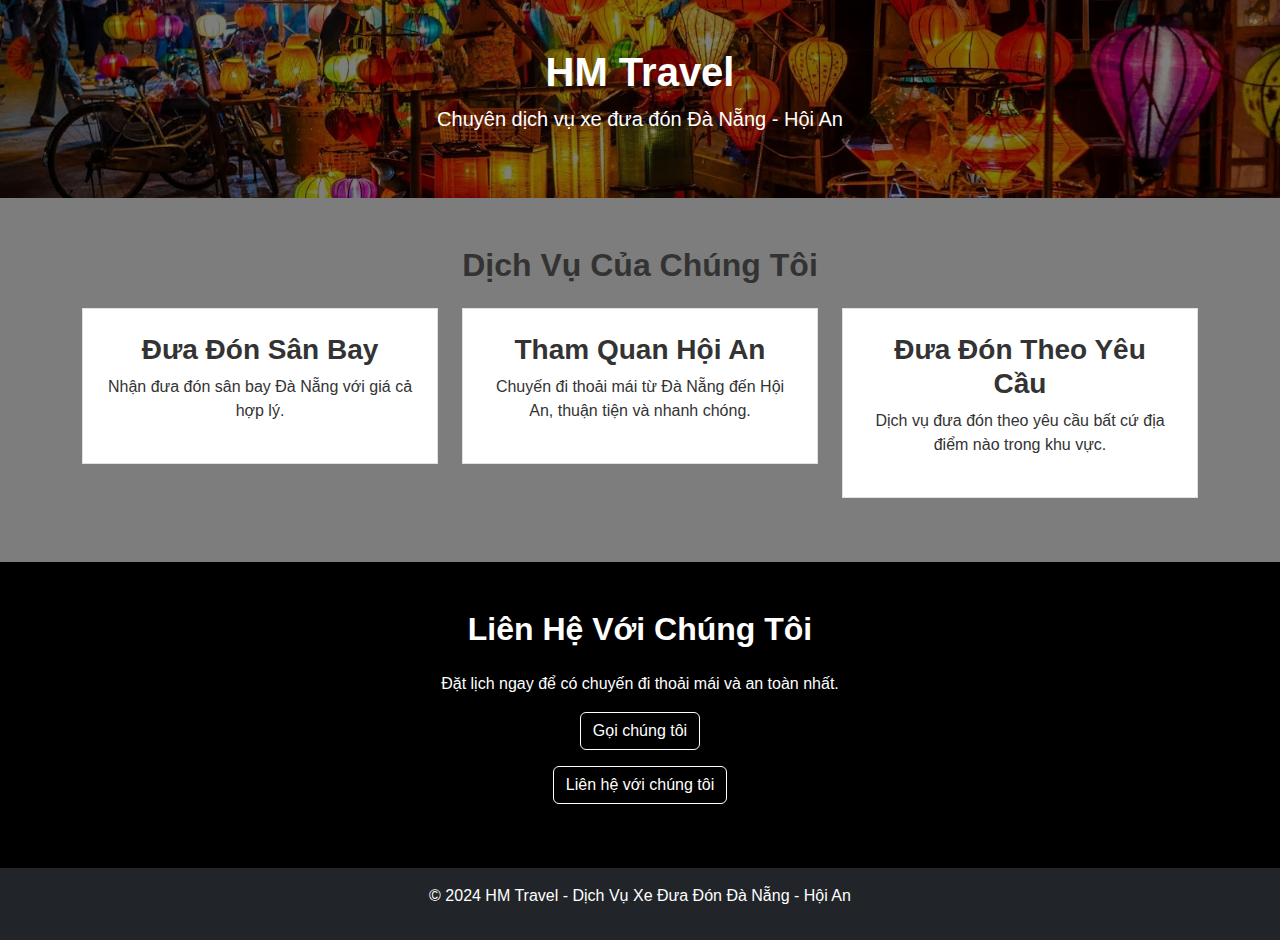
==== index.html @ accbdbf2 "add landing page to github" ====
<!DOCTYPE html>
<html lang="en">
<head>
    <meta charset="UTF-8">
    <meta name="viewport" content="width=device-width, initial-scale=1.0">
    <meta http-equiv="X-UA-Compatible" content="ie=edge">
    <title>HM Travel - Dịch vụ đưa đón Hội An</title>
    <link href="https://cdn.jsdelivr.net/npm/bootstrap@5.3.0-alpha1/dist/css/bootstrap.min.css" rel="stylesheet">
    <link rel="stylesheet" href="style.css">
</head>
<body>

    <!-- Header Section -->
    <header class="text-center bg-black text-white py-5 header-section">
        <div class="container">
            <h1>HM Travel</h1>
            <p class="lead">Chuyên dịch vụ xe đưa đón Đà Nẵng - Hội An</p>
        </div>
    </header>

    <!-- Services Section -->
    <section class="my-5 text-center">
        <div class="container">
            <h2 class="mb-4">Dịch Vụ Của Chúng Tôi</h2>
            <div class="row">
                <div class="col-md-4 mb-3">
                    <div class="service-box border p-4">
                        <h3>Đưa Đón Sân Bay</h3>
                        <p>Nhận đưa đón sân bay Đà Nẵng với giá cả hợp lý.</p>
                    </div>
                </div>
                <div class="col-md-4 mb-3">
                    <div class="service-box border p-4">
                        <h3>Tham Quan Hội An</h3>
                        <p>Chuyến đi thoải mái từ Đà Nẵng đến Hội An, thuận tiện và nhanh chóng.</p>
                    </div>
                </div>
                <div class="col-md-4 mb-3">
                    <div class="service-box border p-4">
                        <h3>Đưa Đón Theo Yêu Cầu</h3>
                        <p>Dịch vụ đưa đón theo yêu cầu bất cứ địa điểm nào trong khu vực.</p>
                    </div>
                </div>
            </div>
        </div>
    </section>

    <!-- Contact Section -->
    <section class="bg-black text-white text-center py-5">
        <div class="container">
            <h2 class="mb-4">Liên Hệ Với Chúng Tôi</h2>
            <p>Đặt lịch ngay để có chuyến đi thoải mái và an toàn nhất.</p>
            <p><a class="btn btn-outline-light" href="tel:0974.597.614">Gọi chúng tôi</a></p>
            <p><a class="btn btn-outline-light" href="https://www.facebook.com/profile.php?id=61564653133735">Liên hệ với chúng tôi</a></p>
        </div>
    </section>

    <!-- Footer Section -->
    <footer class="text-center py-3 bg-dark text-white">
        <div class="container">
            <p>&copy; 2024 HM Travel - Dịch Vụ Xe Đưa Đón Đà Nẵng - Hội An</p>
        </div>
    </footer>

    <script src="https://cdn.jsdelivr.net/npm/bootstrap@5.3.0-alpha1/dist/js/bootstrap.bundle.min.js"></script>
    <script src="script.js"></script>
</body>
</html>
---- style.css ----
body {
    font-family: Arial, sans-serif;
    background-color: #7d7d7d;
    color: #333;
}

h1, h2, h3 {
    font-weight: bold;
}

.service-box {
    background-color: #fff;
    transition: transform 0.3s ease-in-out;
}

.service-box:hover {
    transform: translateY(-10px);
}

.btn-outline-light {
    border-color: #fff;
    color: #fff;
}

.btn-outline-light:hover {
    background-color: #fff;
    color: #000;
}
.header-section {
    background-image: url('anh.jpg'); /* Đường dẫn đến hình ảnh */
    background-size: cover;  /* Đảm bảo hình nền bao phủ toàn bộ khu vực */
    background-position: center; /* Căn giữa hình nền */
    position: relative;
    color: #fff;  /* Màu chữ trắng để dễ đọc trên nền đen */
}

.header-section::before {
    content: '';
    position: absolute;
    top: 0;
    left: 0;
    width: 100%;
    height: 100%;
    background: rgba(0, 0, 0, 0.5); /* Lớp phủ đen với độ trong suốt */
    filter: blur(50%) saturate(50%); /* Hiệu ứng làm mờ và giảm saturation */
    z-index: 1;
}

.header-section .container {
    position: relative;
    z-index: 2;
}
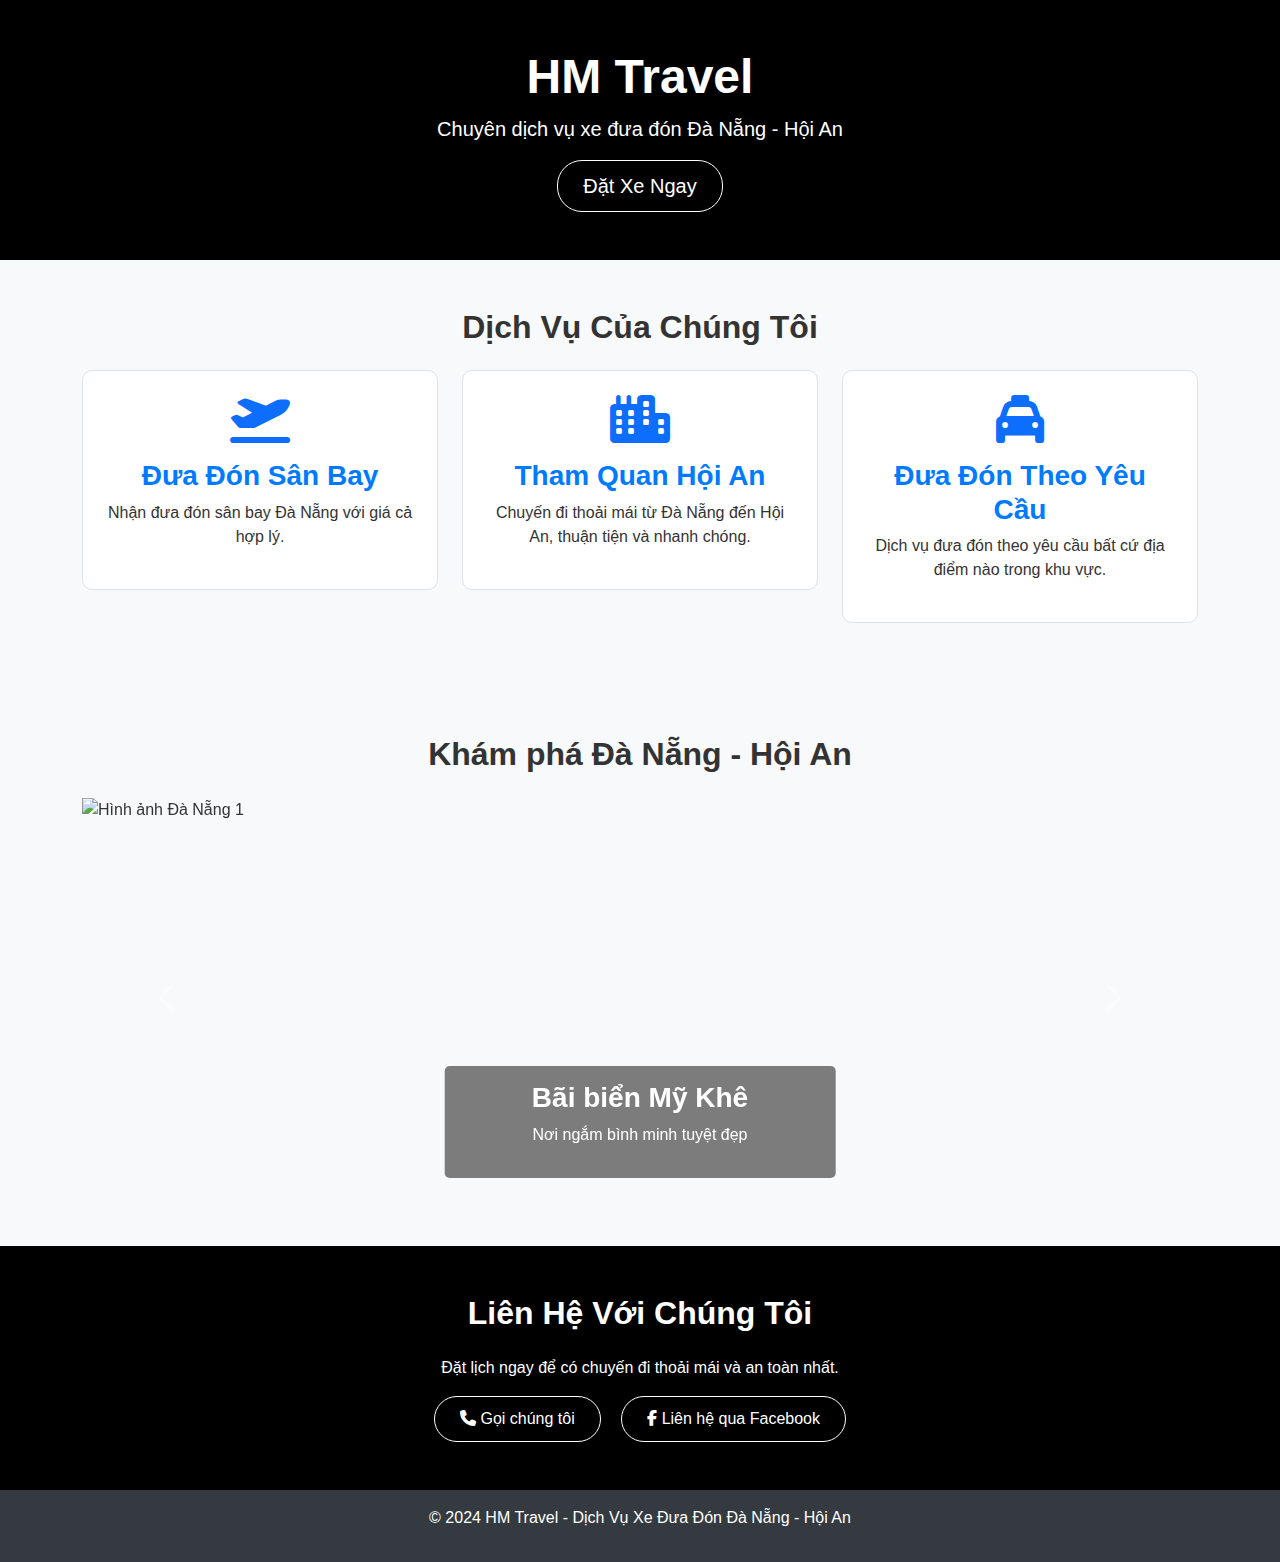
==== commit 02f81b15: "fix giao dien" ====
--- a/index.html
+++ b/index.html
@@ -6,37 +6,101 @@
     <meta http-equiv="X-UA-Compatible" content="ie=edge">
     <title>HM Travel - Dịch vụ đưa đón Hội An</title>
     <link href="https://cdn.jsdelivr.net/npm/bootstrap@5.3.0-alpha1/dist/css/bootstrap.min.css" rel="stylesheet">
-    <link rel="stylesheet" href="style.css">
+    <link rel="stylesheet" href="https://cdnjs.cloudflare.com/ajax/libs/font-awesome/6.3.0/css/all.min.css">
+    <link rel="stylesheet" href="style.css"> 
+    <style>
+        /*  Custom CSS - Thay đổi style.css thành tên file CSS của bạn */
+        body {
+            font-family: 'Arial', sans-serif;
+            font-family: 'Arial', sans-serif;
+            background-color: #f8f9fa; /* Màu nền xám nhạt mặc định */
+            background-image: url('https://images.unsplash.com/photo-1519061994362-22b7a68e091d?ixlib=rb-4.0.3&ixid=MnwxMjA3fDB8MHxzZWFyY2h8MTF8fGJhY2tncm91bmR8ZW58MHx8MHx8&auto=format&fit=crop&w=500&q=60'); /* Thay thế bằng hình ảnh background của bạn */
+            background-size: cover; 
+            background-attachment: fixed; /* Giữ cố định background khi cuộn */
+        }
+
+        .header-section {
+            background-image: url('https://images.unsplash.com/photo-1508615039623-a25605d2b022?ixlib=rb-4.0.3&ixid=MnwxMjA3fDB8MHxwaG90by1wYWdlfHx8fGVufDB8fHx8&auto=format&fit=crop&w=1170&q=80'); /* Thay thế bằng hình ảnh header của bạn */
+            background-size: cover;
+            background-position: center;
+        }
+
+        .header-section h1 {
+            font-size: 3em;
+            font-weight: bold;
+            text-shadow: 2px 2px 4px rgba(0,0,0,0.5);
+        }
+
+        .service-box {
+            transition: all 0.3s ease;
+            border-radius: 10px;
+        }
+
+        .service-box:hover {
+            transform: translateY(-10px);
+            box-shadow: 0px 5px 10px rgba(0,0,0,0.2);
+        }
+
+        .service-box h3 {
+            color: #007bff;
+        }
+
+        .btn-outline-light {
+            border-radius: 25px;
+            padding: 10px 25px;
+        }
+
+        .bg-dark {
+            background-color: #343a40!important;
+        }
+
+        /* Carousel Styles */
+        #imageCarousel .carousel-item img {
+            height: 400px; /* Điều chỉnh chiều cao theo ý muốn */
+            object-fit: cover; 
+        }
+
+        .carousel-caption {
+            background: rgba(0, 0, 0, 0.5);
+            bottom: 20px;
+            left: 50%;
+            transform: translateX(-50%);
+            padding: 15px 30px;
+            border-radius: 5px;
+        }
+    </style>
 </head>
 <body>
 
-    <!-- Header Section -->
     <header class="text-center bg-black text-white py-5 header-section">
         <div class="container">
             <h1>HM Travel</h1>
             <p class="lead">Chuyên dịch vụ xe đưa đón Đà Nẵng - Hội An</p>
+            <a href="#contact" class="btn btn-outline-light btn-lg">Đặt Xe Ngay</a> 
         </div>
     </header>
 
-    <!-- Services Section -->
-    <section class="my-5 text-center">
+    <section class="my-5 text-center" id="services">
         <div class="container">
             <h2 class="mb-4">Dịch Vụ Của Chúng Tôi</h2>
             <div class="row">
                 <div class="col-md-4 mb-3">
                     <div class="service-box border p-4">
+                        <i class="fas fa-plane-departure fa-3x mb-3 text-primary"></i> 
                         <h3>Đưa Đón Sân Bay</h3>
                         <p>Nhận đưa đón sân bay Đà Nẵng với giá cả hợp lý.</p>
                     </div>
                 </div>
                 <div class="col-md-4 mb-3">
                     <div class="service-box border p-4">
+                        <i class="fas fa-city fa-3x mb-3 text-primary"></i> 
                         <h3>Tham Quan Hội An</h3>
                         <p>Chuyến đi thoải mái từ Đà Nẵng đến Hội An, thuận tiện và nhanh chóng.</p>
                     </div>
                 </div>
                 <div class="col-md-4 mb-3">
                     <div class="service-box border p-4">
+                        <i class="fas fa-taxi fa-3x mb-3 text-primary"></i> 
                         <h3>Đưa Đón Theo Yêu Cầu</h3>
                         <p>Dịch vụ đưa đón theo yêu cầu bất cứ địa điểm nào trong khu vực.</p>
                     </div>
@@ -45,24 +109,54 @@
         </div>
     </section>
 
-    <!-- Contact Section -->
-    <section class="bg-black text-white text-center py-5">
+    <!-- Hình ảnh đẹp về Đà Nẵng & Hội An -->
+    <section class="py-5">
+        <div class="container">
+            <h2 class="text-center mb-4">Khám phá Đà Nẵng - Hội An</h2>
+            <div id="imageCarousel" class="carousel slide" data-bs-ride="carousel">
+                <div class="carousel-inner">
+                    <div class="carousel-item active" data-bs-interval="3000"> 
+                        <img src="https://danangsensetravel.com/view/at_bai-bien-my-khe_4d8b7a4c9cf4b945b89cf4dd5258ebdd.jpg" class="d-block w-100" alt="Hình ảnh Đà Nẵng 1">
+                        <div class="carousel-caption">
+                            <h3>Bãi biển Mỹ Khê</h3>
+                            <p>Nơi ngắm bình minh tuyệt đẹp</p>
+                        </div>
+                    </div>
+                    <div class="carousel-item" data-bs-interval="3000">
+                        <img src="anh.jpg" class="d-block w-100" alt="Hình ảnh Hội An 1">
+                        <div class="carousel-caption">
+                            <h3>Phố cổ Hội An</h3>
+                            <p>Lung linh sắc màu truyền thống</p>
+                        </div>
+                    </div>
+                    </div>
+                <button class="carousel-control-prev" type="button" data-bs-target="#imageCarousel" data-bs-slide="prev">
+                    <span class="carousel-control-prev-icon" aria-hidden="true"></span>
+                    <span class="visually-hidden">Previous</span>
+                </button>
+                <button class="carousel-control-next" type="button" data-bs-target="#imageCarousel" data-bs-slide="next">
+                    <span class="carousel-control-next-icon" aria-hidden="true"></span>
+                    <span class="visually-hidden">Next</span>
+                </button>
+            </div>
+        </div>
+    </section>
+
+    <section class="bg-black text-white text-center py-5" id="contact">
         <div class="container">
             <h2 class="mb-4">Liên Hệ Với Chúng Tôi</h2>
             <p>Đặt lịch ngay để có chuyến đi thoải mái và an toàn nhất.</p>
-            <p><a class="btn btn-outline-light" href="tel:0974.597.614">Gọi chúng tôi</a></p>
-            <p><a class="btn btn-outline-light" href="https://www.facebook.com/profile.php?id=61564653133735">Liên hệ với chúng tôi</a></p>
+            <a href="tel:0974.597.614" class="btn btn-outline-light me-3"><i class="fas fa-phone"></i> Gọi chúng tôi</a>
+            <a href="https://www.facebook.com/profile.php?id=61564653133735" class="btn btn-outline-light"><i class="fab fa-facebook-f"></i> Liên hệ qua Facebook</a>
         </div>
     </section>
 
-    <!-- Footer Section -->
     <footer class="text-center py-3 bg-dark text-white">
         <div class="container">
-            <p>&copy; 2024 HM Travel - Dịch Vụ Xe Đưa Đón Đà Nẵng - Hội An</p>
+            <p>© 2024 HM Travel - Dịch Vụ Xe Đưa Đón Đà Nẵng - Hội An</p>
         </div>
     </footer>
 
     <script src="https://cdn.jsdelivr.net/npm/bootstrap@5.3.0-alpha1/dist/js/bootstrap.bundle.min.js"></script>
-    <script src="script.js"></script>
 </body>
-</html>
+</html>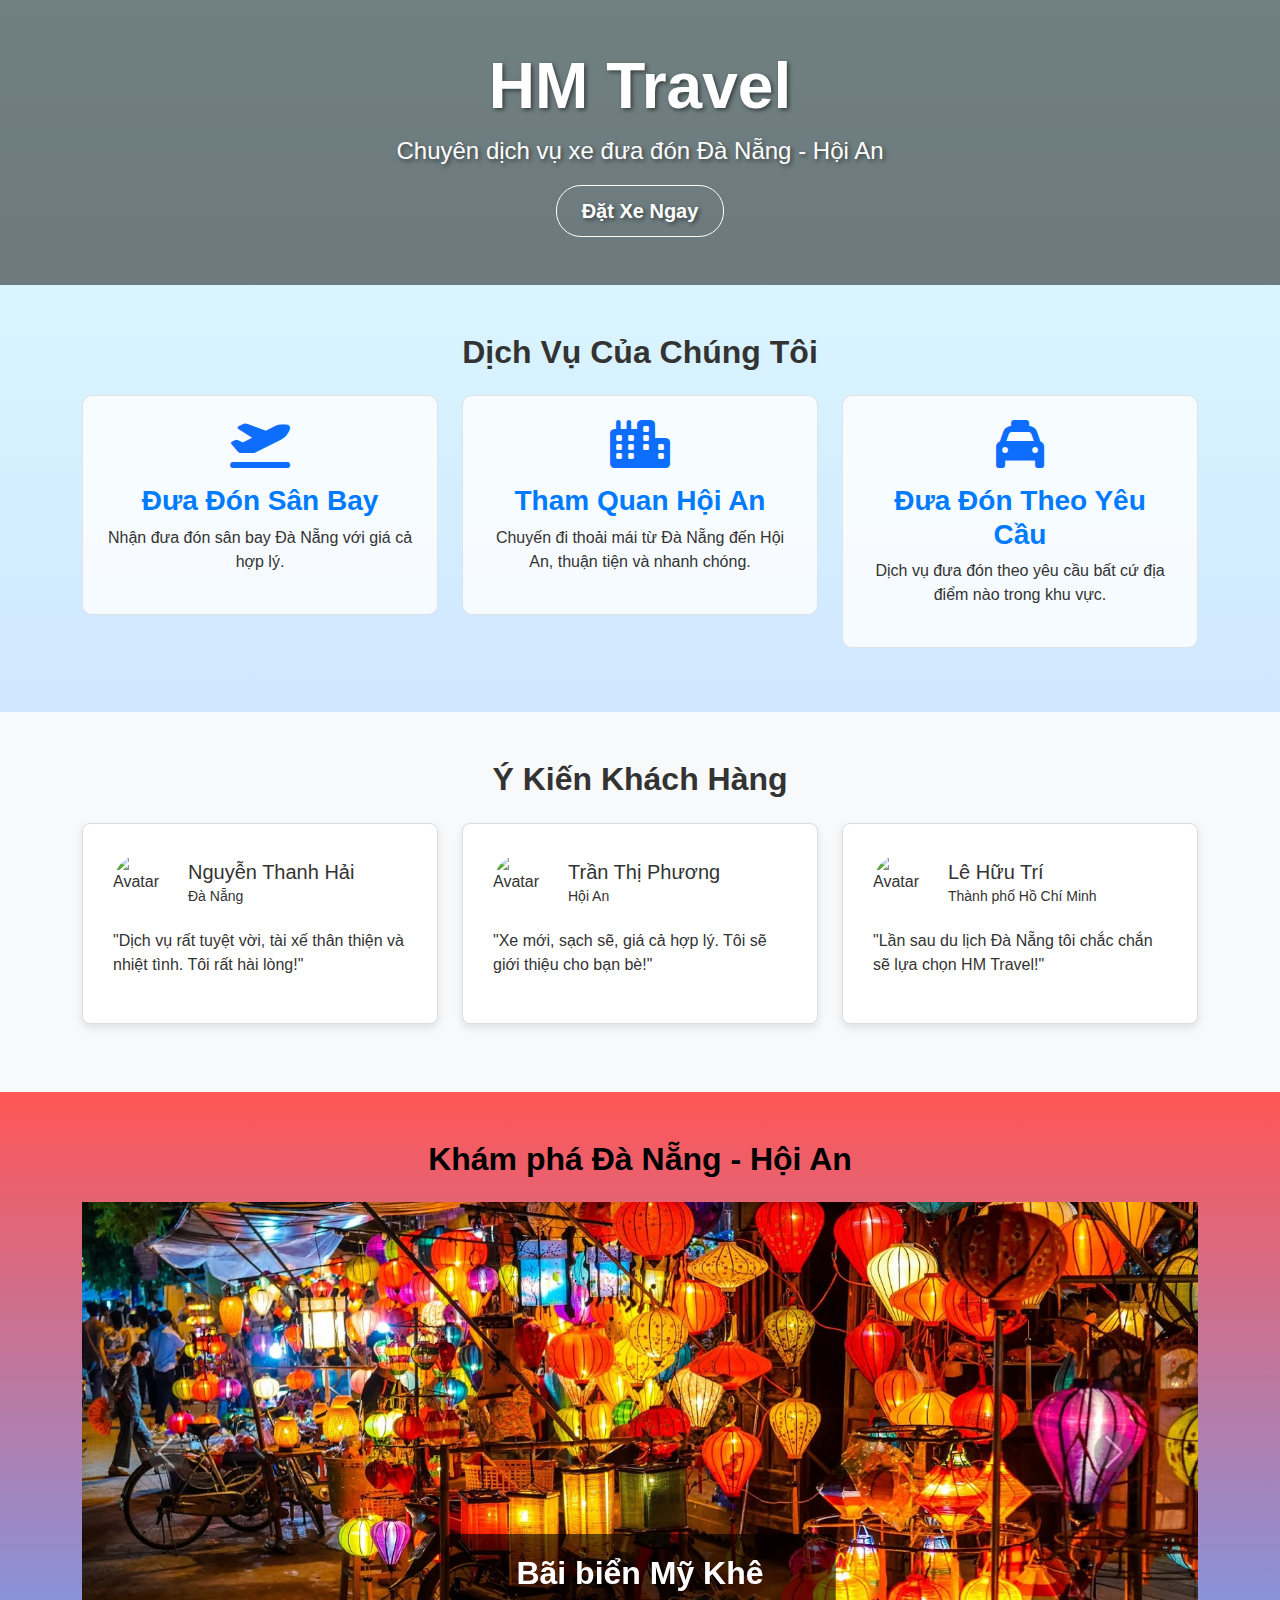
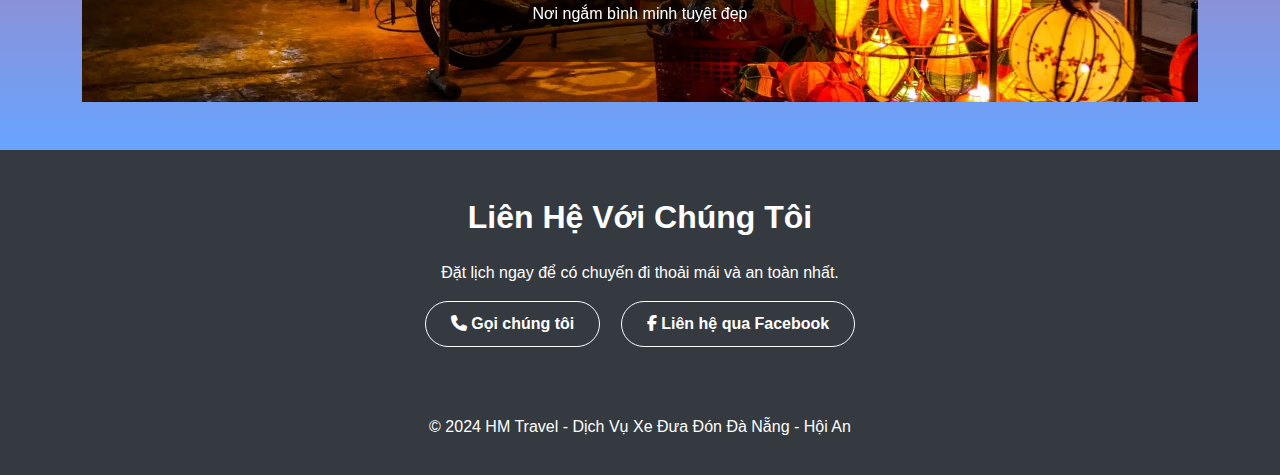
==== commit 2ed70df9: "Fix giao dien - them anh - them hover va response" ====
--- a/index.html
+++ b/index.html
@@ -8,71 +8,10 @@
     <link href="https://cdn.jsdelivr.net/npm/bootstrap@5.3.0-alpha1/dist/css/bootstrap.min.css" rel="stylesheet">
     <link rel="stylesheet" href="https://cdnjs.cloudflare.com/ajax/libs/font-awesome/6.3.0/css/all.min.css">
     <link rel="stylesheet" href="style.css"> 
-    <style>
-        /*  Custom CSS - Thay đổi style.css thành tên file CSS của bạn */
-        body {
-            font-family: 'Arial', sans-serif;
-            font-family: 'Arial', sans-serif;
-            background-color: #f8f9fa; /* Màu nền xám nhạt mặc định */
-            background-image: url('https://images.unsplash.com/photo-1519061994362-22b7a68e091d?ixlib=rb-4.0.3&ixid=MnwxMjA3fDB8MHxzZWFyY2h8MTF8fGJhY2tncm91bmR8ZW58MHx8MHx8&auto=format&fit=crop&w=500&q=60'); /* Thay thế bằng hình ảnh background của bạn */
-            background-size: cover; 
-            background-attachment: fixed; /* Giữ cố định background khi cuộn */
-        }
-
-        .header-section {
-            background-image: url('https://images.unsplash.com/photo-1508615039623-a25605d2b022?ixlib=rb-4.0.3&ixid=MnwxMjA3fDB8MHxwaG90by1wYWdlfHx8fGVufDB8fHx8&auto=format&fit=crop&w=1170&q=80'); /* Thay thế bằng hình ảnh header của bạn */
-            background-size: cover;
-            background-position: center;
-        }
-
-        .header-section h1 {
-            font-size: 3em;
-            font-weight: bold;
-            text-shadow: 2px 2px 4px rgba(0,0,0,0.5);
-        }
-
-        .service-box {
-            transition: all 0.3s ease;
-            border-radius: 10px;
-        }
-
-        .service-box:hover {
-            transform: translateY(-10px);
-            box-shadow: 0px 5px 10px rgba(0,0,0,0.2);
-        }
-
-        .service-box h3 {
-            color: #007bff;
-        }
-
-        .btn-outline-light {
-            border-radius: 25px;
-            padding: 10px 25px;
-        }
-
-        .bg-dark {
-            background-color: #343a40!important;
-        }
-
-        /* Carousel Styles */
-        #imageCarousel .carousel-item img {
-            height: 400px; /* Điều chỉnh chiều cao theo ý muốn */
-            object-fit: cover; 
-        }
-
-        .carousel-caption {
-            background: rgba(0, 0, 0, 0.5);
-            bottom: 20px;
-            left: 50%;
-            transform: translateX(-50%);
-            padding: 15px 30px;
-            border-radius: 5px;
-        }
-    </style>
 </head>
 <body>
 
-    <header class="text-center bg-black text-white py-5 header-section">
+    <header class="text-center text-white py-5 header-section">
         <div class="container">
             <h1>HM Travel</h1>
             <p class="lead">Chuyên dịch vụ xe đưa đón Đà Nẵng - Hội An</p>
@@ -108,25 +47,87 @@
             </div>
         </div>
     </section>
-
-    <!-- Hình ảnh đẹp về Đà Nẵng & Hội An -->
-    <section class="py-5">
+    <section id="testimonials" class="py-5">
         <div class="container">
-            <h2 class="text-center mb-4">Khám phá Đà Nẵng - Hội An</h2>
+            <h2 class="text-center mb-4">Ý Kiến Khách Hàng</h2>
+            <div class="row">
+                <div class="col-md-4">
+                    <div class="testimonial">
+                        <div class="user-info">
+                            <img src="https://tophinhanh.net/wp-content/uploads/2023/10/avatar-doi-nguoi-that-3.jpg" alt="Avatar"> 
+                            <div>
+                                <h5>Nguyễn Thanh Hải</h5>
+                                <small>Đà Nẵng</small>
+                            </div>
+                        </div>
+                        <p>"Dịch vụ rất tuyệt vời, tài xế thân thiện và nhiệt tình. Tôi rất hài lòng!"</p>
+                    </div>
+                </div>
+                <div class="col-md-4">
+                    <div class="testimonial">
+                        <div class="user-info">
+                            <img src="https://getairvestal.com/uploads/blog/2024/06/16/2ebeca69b66a47bc9d5535f25ec039c9f17402b8-1718506312.jpg" alt="Avatar"> 
+                            <div>
+                                <h5>Trần Thị Phương</h5>
+                                <small>Hội An</small>
+                            </div>
+                        </div>
+                        <p>"Xe mới, sạch sẽ, giá cả hợp lý. Tôi sẽ giới thiệu cho bạn bè!"</p>
+                    </div>
+                </div>
+                <div class="col-md-4">
+                    <div class="testimonial">
+                        <div class="user-info">
+                            <img src="https://kenh14cdn.com/2017/large-2-1508046266656.jpg" alt="Avatar"> 
+                            <div>
+                                <h5>Lê Hữu Trí</h5>
+                                <small>Thành phố Hồ Chí Minh</small>
+                            </div>
+                        </div>
+                        <p>"Lần sau du lịch Đà Nẵng tôi chắc chắn sẽ lựa chọn HM Travel!"</p>
+                    </div>
+                </div>
+            </div>
+        </div>
+    </section>
+    <section class="py-5 imgcolor">
+        <div class="container">
+            <h2 class="text-center mb-4 text-black">Khám phá Đà Nẵng - Hội An</h2>
             <div id="imageCarousel" class="carousel slide" data-bs-ride="carousel">
                 <div class="carousel-inner">
                     <div class="carousel-item active" data-bs-interval="3000"> 
-                        <img src="https://danangsensetravel.com/view/at_bai-bien-my-khe_4d8b7a4c9cf4b945b89cf4dd5258ebdd.jpg" class="d-block w-100" alt="Hình ảnh Đà Nẵng 1">
+                        <img src="img/anh.jpg" class="d-block w-100" alt="Hình ảnh Đà Nẵng 1">
                         <div class="carousel-caption">
                             <h3>Bãi biển Mỹ Khê</h3>
                             <p>Nơi ngắm bình minh tuyệt đẹp</p>
                         </div>
                     </div>
                     <div class="carousel-item" data-bs-interval="3000">
-                        <img src="anh.jpg" class="d-block w-100" alt="Hình ảnh Hội An 1">
+                        <img src="img/anh2.webp" class="d-block w-100" alt="Hình ảnh Hội An 1">
                         <div class="carousel-caption">
                             <h3>Phố cổ Hội An</h3>
                             <p>Lung linh sắc màu truyền thống</p>
+                        </div>
+                    </div>
+                    <div class="carousel-item" data-bs-interval="3000">
+                        <img src="img/anh3.jpg" class="d-block w-100" alt="Hình ảnh Mỹ Sơn">
+                        <div class="carousel-caption">
+                            <h3>Thánh địa Mỹ Sơn</h3>
+                            <p>Tháp chăm pa cổ kính</p>
+                        </div>
+                    </div>
+                    <div class="carousel-item" data-bs-interval="3000">
+                        <img src="img/anh4.jpg" class="d-block w-100" alt="Hình ảnh Hội An 1">
+                        <div class="carousel-caption">
+                            <h3>Bà Nà Hills</h3>
+                            <p>Điểm đến du lịch đặc sắc</p>
+                        </div>
+                    </div>
+                    <div class="carousel-item" data-bs-interval="3000">
+                        <img src="img/anh5.jpg" class="d-block w-100" alt="Hình ảnh Hội An 1">
+                        <div class="carousel-caption">
+                            <h3>Vinwonder Nam Hội An</h3>
+                            <p>Giải trí đỉnh cao với nhiều trò chơi hấp dẫn</p>
                         </div>
                     </div>
                     </div>
@@ -142,16 +143,16 @@
         </div>
     </section>
 
-    <section class="bg-black text-white text-center py-5" id="contact">
+    <section class="bg-dark text-white text-center py-5" id="contact">
         <div class="container">
             <h2 class="mb-4">Liên Hệ Với Chúng Tôi</h2>
             <p>Đặt lịch ngay để có chuyến đi thoải mái và an toàn nhất.</p>
-            <a href="tel:0974.597.614" class="btn btn-outline-light me-3"><i class="fas fa-phone"></i> Gọi chúng tôi</a>
+            <a href="tel:0974.597.614" class="btn btn-outline-light me-3"><i class="fas fa-phone"></i>  Gọi chúng tôi</a>
             <a href="https://www.facebook.com/profile.php?id=61564653133735" class="btn btn-outline-light"><i class="fab fa-facebook-f"></i> Liên hệ qua Facebook</a>
         </div>
     </section>
 
-    <footer class="text-center py-3 bg-dark text-white">
+    <footer>
         <div class="container">
             <p>© 2024 HM Travel - Dịch Vụ Xe Đưa Đón Đà Nẵng - Hội An</p>
         </div>
--- a/style.css
+++ b/style.css
@@ -49,4 +49,133 @@
 .header-section .container {
     position: relative;
     z-index: 2;
-}+}
+      /*  Custom CSS - Thay đổi style.css thành tên file CSS của bạn */
+      body {
+        font-family: 'Arial', sans-serif;
+        background: linear-gradient(to bottom, #e0ffff, #cce0ff); /* Gradient cho nền */
+        background-attachment: fixed;
+    }
+
+    .header-section {
+        background-image: url('https://images.unsplash.com/photo-1508615039623-a25605d2b022?ixlib=rb-4.0.3&ixid=MnwxMjA3fDB8MHxwaG90by1wYWdlfHx8fGVufDB8fHx8&auto=format&fit=crop&w=1170&q=80');
+        background-size: cover;
+        background-position: center;
+        text-shadow: 2px 2px 4px rgba(0,0,0,0.5); 
+        padding: 100px 0; /* Tăng padding cho header */
+    }
+
+    .header-section h1 {
+        font-size: 4em; /* Tăng kích thước font */
+        font-weight: bold;
+        color: #fff;
+    }
+
+    .header-section .lead {
+        font-size: 1.5em; /* Tăng kích thước font */
+        color: #fff;
+    }
+
+    .service-box {
+        transition: all 0.3s ease;
+        border-radius: 10px;
+        background-color: rgba(255, 255, 255, 0.8); /* Nền trong suốt cho service box */
+        padding: 30px;
+    }
+
+    .service-box:hover {
+        transform: translateY(-10px);
+        box-shadow: 0px 10px 20px rgba(0,0,0,0.3); /* Hiệu ứng shadow rõ hơn */
+    }
+
+    .service-box h3 {
+        color: #007bff;
+    }
+
+    .btn-outline-light {
+        border-radius: 25px;
+        padding: 10px 25px;
+        font-weight: bold;
+        transition: all 0.3s ease; /* Thêm transition cho button */
+    }
+
+    .btn-outline-light:hover {
+        background-color: #007bff; 
+        color: white;
+    }
+
+    .bg-dark {
+        background-color: #343a40!important;
+    }
+    #testimonials {
+        background-color: #f8f9fa; /* Màu nền nhạt cho phần testimonials */
+        padding: 50px 0;
+    }
+
+    .testimonial {
+        border: 1px solid #ddd; 
+        padding: 30px;
+        border-radius: 8px;
+        margin-bottom: 20px;
+        background-color: white; /* Nền trắng cho testimonial */
+        box-shadow: 0 4px 8px rgba(0,0,0,0.1); /* Hiệu ứng shadow */
+        transition: all 0.3s ease;
+    }
+
+    .testimonial .user-info {
+        display: flex;
+        align-items: center; 
+        margin-bottom: 15px;
+    }
+    .testimonial:hover{
+        transform: translateY(-10px);
+        box-shadow: 0px 10px 20px rgba(0,0,0,0.3); /* Hiệu ứng shadow rõ hơn */
+        transition: all 0.3s ease;
+    }
+
+    .testimonial .user-info img {
+        width: 60px;
+        height: 60px;
+        border-radius: 50%; 
+        margin-right: 15px; 
+    }
+
+    .testimonial .user-info h5 {
+        margin-bottom: 0; /* Loại bỏ margin mặc định */
+    }
+    /* Carousel Styles */
+    #imageCarousel .carousel-item img {
+        height: 500px; 
+        object-fit: cover; 
+    }
+
+    .carousel-caption {
+        background: rgba(0, 0, 0, 0.6); 
+        bottom: 40px; 
+        left: 50%;
+        transform: translateX(-50%);
+        padding: 20px 40px; 
+        border-radius: 8px; /* Bo tròn góc nhiều hơn */
+    }
+
+    .carousel-caption h3 {
+        font-size: 2em;
+        margin-bottom: 10px;
+    }
+
+    .carousel-control-prev-icon, .carousel-control-next-icon {
+        background-color: rgba(102, 102, 102, 0.7); /* Nền cho icon điều khiển */
+        border-radius: 50%;
+        width: 40px;
+        height: 40px;
+    }
+    .imgcolor {
+        background-image: linear-gradient(#ff5656,#67a4ff);
+    }
+    footer {
+        background-color: #343a40;
+        color: white;
+        padding: 20px 0;
+        text-align: center;
+    }
+  